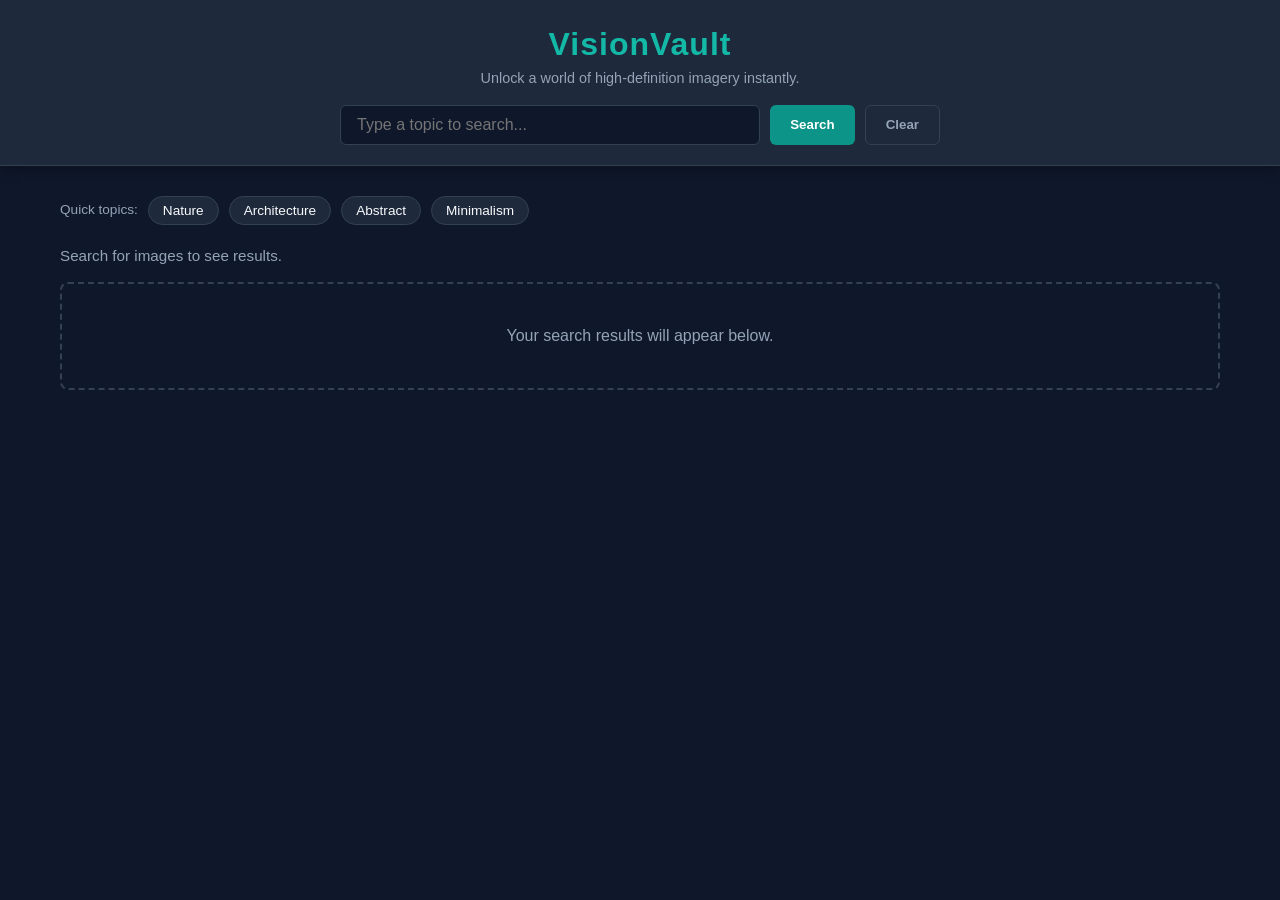
==== Index.html @ 4bfb6d2d "Scaffold project structure, dark teal theme UI, and README" ====
<!DOCTYPE html>
<html lang="en">
<head>
  <meta charset="UTF-8" />
  <meta name="viewport" content="width=device-width, initial-scale=1.0" />
  <title>VisionVault | Discover & Explore Visuals</title>
  <link rel="stylesheet" href="styles.css" />
</head>
<body>
  <!-- Branded Sticky Header -->
  <header class="sticky-header">
    <div class="logo-area">
      <h1>VisionVault</h1>
      <p class="tagline">Unlock a world of high-definition imagery instantly.</p>
    </div>

    <!-- Search Form -->
    <form id="search-form">
      <label for="search-input" class="sr-only">Search images</label>
      <input 
        id="search-input" 
        type="search" 
        placeholder="Type a topic to search..." 
        required 
      />
      <button id="search-btn" type="submit">Search</button>
      <!-- Feature 1: Clear button -->
      <button id="clear-btn" type="reset">Clear</button>
    </form>
  </header>

  <main>
    <!-- Feature 2: Quick-pick category chips -->
    <div class="category-row">
      <span class="chip-label">Quick topics:</span>
      <button type="button" class="chip">Nature</button>
      <button type="button" class="chip">Architecture</button>
      <button type="button" class="chip">Abstract</button>
      <button type="button" class="chip">Minimalism</button>
    </div>

    <!-- Feature 3: Result-count placeholder -->
    <div id="result-count" class="result-count">
      Search for images to see results.
    </div>

    <!-- Empty State Message -->
    <div id="empty-state" class="empty-state">
      <p>Your search results will appear below.</p>
    </div>

    <!-- Responsive Grid Results Container (Empty target for Part 2) -->
    <section id="results" class="results-grid"></section>
  </main>

  <script src="script.js"></script>
</body>
</html>
---- styles.css ----
/* Color Palette & Variables (Dark Teal Theme) */
:root {
  --bg-color: #0f172a;
  --surface-color: #1e293b;
  --primary-color: #0d9488;
  --primary-hover: #14b8a6;
  --text-main: #f8fafc;
  --text-muted: #94a3b8;
  --border-color: #334155;
}

* {
  box-sizing: border-box;
  margin: 0;
  padding: 0;
}

body {
  font-family: 'Segoe UI', Tahoma, Geneva, Verdana, sans-serif;
  background-color: var(--bg-color);
  color: var(--text-main);
  line-height: 1.5;
  padding-bottom: 40px;
}

/* Accessibility utility class */
.sr-only {
  position: absolute;
  width: 1px;
  height: 1px;
  padding: 0;
  margin: -1px;
  overflow: hidden;
  clip: rect(0, 0, 0, 0);
  border: 0;
}

/* Sticky Header */
.sticky-header {
  position: sticky;
  top: 0;
  z-index: 100;
  background-color: var(--surface-color);
  border-bottom: 1px solid var(--border-color);
  padding: 20px 30px;
  display: flex;
  flex-direction: column;
  gap: 15px;
  align-items: center;
  box-shadow: 0 4px 12px rgba(0, 0, 0, 0.3);
}

.logo-area {
  text-align: center;
}

.logo-area h1 {
  font-size: 2rem;
  color: var(--primary-hover);
  letter-spacing: 1px;
}

.tagline {
  font-size: 0.9rem;
  color: var(--text-muted);
}

/* Form Controls */
#search-form {
  display: flex;
  gap: 10px;
  width: 100%;
  max-width: 600px;
}

#search-input {
  flex: 1;
  padding: 10px 16px;
  border-radius: 6px;
  border: 1px solid var(--border-color);
  background-color: var(--bg-color);
  color: var(--text-main);
  font-size: 1rem;
  outline: none;
}

#search-input:focus {
  border-color: var(--primary-color);
}

#search-btn, #clear-btn {
  padding: 10px 20px;
  border-radius: 6px;
  border: none;
  font-weight: 600;
  cursor: pointer;
  transition: background-color 0.2s ease;
}

#search-btn {
  background-color: var(--primary-color);
  color: #fff;
}

#search-btn:hover {
  background-color: var(--primary-hover);
}

#clear-btn {
  background-color: transparent;
  color: var(--text-muted);
  border: 1px solid var(--border-color);
}

#clear-btn:hover {
  background-color: var(--border-color);
  color: var(--text-main);
}

/* Main Layout & Controls */
main {
  max-width: 1200px;
  margin: 30px auto;
  padding: 0 20px;
}

/* Category Chips */
.category-row {
  display: flex;
  align-items: center;
  gap: 10px;
  flex-wrap: wrap;
  margin-bottom: 20px;
}

.chip-label {
  font-size: 0.85rem;
  color: var(--text-muted);
}

.chip {
  background-color: var(--surface-color);
  border: 1px solid var(--border-color);
  color: var(--text-main);
  padding: 6px 14px;
  border-radius: 20px;
  font-size: 0.85rem;
  cursor: pointer;
}

.chip:hover {
  border-color: var(--primary-color);
}

/* Status & Messages */
.result-count {
  font-size: 0.95rem;
  color: var(--text-muted);
  margin-bottom: 15px;
}

.empty-state {
  text-align: center;
  padding: 40px 20px;
  color: var(--text-muted);
  border: 2px dashed var(--border-color);
  border-radius: 8px;
  margin-bottom: 20px;
}

/* Responsive Grid Requirement */
.results-grid {
  display: grid;
  grid-template-columns: repeat(auto-fill, minmax(240px, 1fr));
  gap: 20px;
}
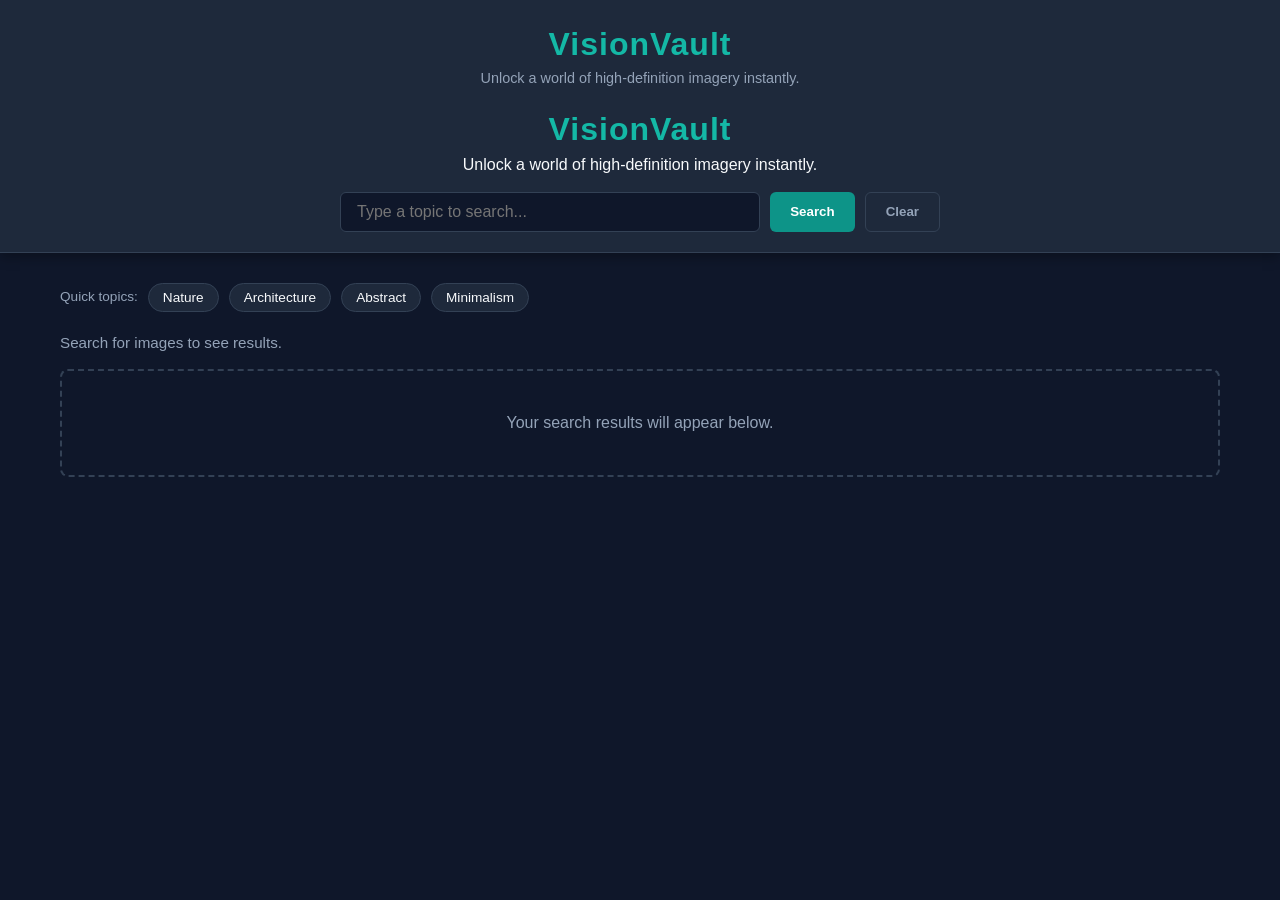
==== commit 8020de38: "Update index.html" ====
--- a/Index.html
+++ b/Index.html
@@ -12,6 +12,10 @@
     <div class="logo-area">
       <h1>VisionVault</h1>
       <p class="tagline">Unlock a world of high-definition imagery instantly.</p>
+    </div>
+    <div class="logo-area">
+      <h1>VisionVault</h1>
+      <p class="tag">Unlock a world of high-definition imagery instantly.</p>
     </div>
 
     <!-- Search Form -->
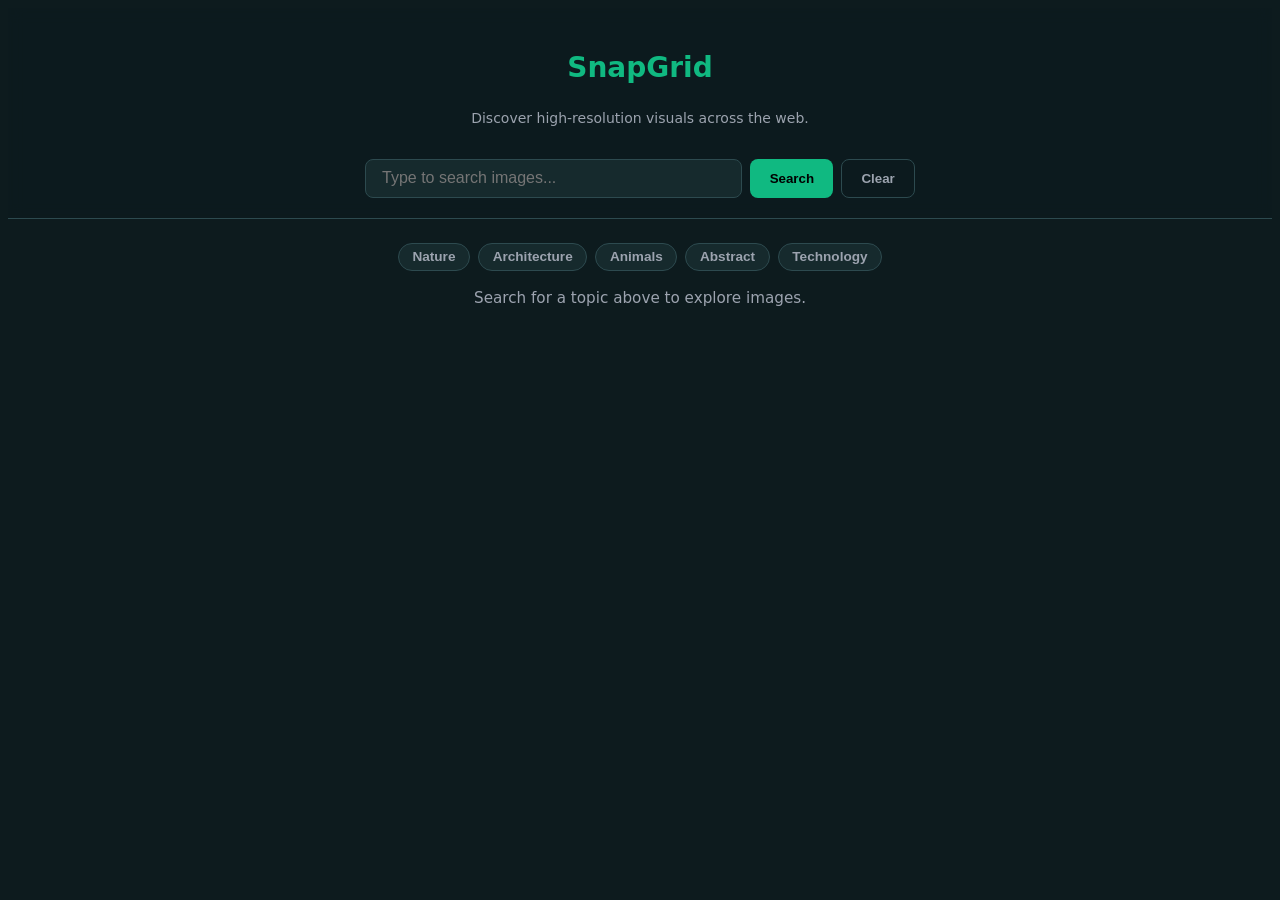
==== commit 00b1bfb0: "Fix plain text UTF-8 encoding for all scaffold files" ====
--- a/Index.html
+++ b/Index.html
@@ -1,61 +1,51 @@
-<!DOCTYPE html>
+﻿<!DOCTYPE html>
 <html lang="en">
 <head>
   <meta charset="UTF-8" />
   <meta name="viewport" content="width=device-width, initial-scale=1.0" />
-  <title>VisionVault | Discover & Explore Visuals</title>
+  <title>SnapGrid | Explore Visuals</title>
   <link rel="stylesheet" href="styles.css" />
 </head>
 <body>
-  <!-- Branded Sticky Header -->
+
+
   <header class="sticky-header">
-    <div class="logo-area">
-      <h1>VisionVault</h1>
-      <p class="tagline">Unlock a world of high-definition imagery instantly.</p>
-    </div>
-    <div class="logo-area">
-      <h1>VisionVault</h1>
-      <p class="tag">Unlock a world of high-definition imagery instantly.</p>
+    <div class="brand">
+      <h1>SnapGrid</h1>
+      <p class="tagline">Discover high-resolution visuals across the web.</p>
     </div>
 
-    <!-- Search Form -->
-    <form id="search-form">
+
+    <form id="search-form" class="search-form">
       <label for="search-input" class="sr-only">Search images</label>
       <input 
         id="search-input" 
         type="search" 
-        placeholder="Type a topic to search..." 
+        placeholder="Type to search images..." 
         required 
       />
       <button id="search-btn" type="submit">Search</button>
-      <!-- Feature 1: Clear button -->
       <button id="clear-btn" type="reset">Clear</button>
     </form>
   </header>
 
-  <main>
-    <!-- Feature 2: Quick-pick category chips -->
-    <div class="category-row">
-      <span class="chip-label">Quick topics:</span>
+
+  <main class="container">
+    <section class="chips-container" aria-label="Quick categories">
       <button type="button" class="chip">Nature</button>
       <button type="button" class="chip">Architecture</button>
+      <button type="button" class="chip">Animals</button>
       <button type="button" class="chip">Abstract</button>
-      <button type="button" class="chip">Minimalism</button>
-    </div>
+      <button type="button" class="chip">Technology</button>
+    </section>
 
-    <!-- Feature 3: Result-count placeholder -->
-    <div id="result-count" class="result-count">
-      Search for images to see results.
-    </div>
 
-    <!-- Empty State Message -->
-    <div id="empty-state" class="empty-state">
-      <p>Your search results will appear below.</p>
-    </div>
+    <p id="status" class="status-msg">Search for a topic above to explore images.</p>
 
-    <!-- Responsive Grid Results Container (Empty target for Part 2) -->
+
     <section id="results" class="results-grid"></section>
   </main>
+
 
   <script src="script.js"></script>
 </body>
--- a/styles.css
+++ b/styles.css
@@ -1,29 +1,76 @@
-/* Color Palette & Variables (Dark Teal Theme) */
-:root {
-  --bg-color: #0f172a;
-  --surface-color: #1e293b;
-  --primary-color: #0d9488;
-  --primary-hover: #14b8a6;
-  --text-main: #f8fafc;
-  --text-muted: #94a3b8;
-  --border-color: #334155;
+﻿:root {
+  --bg-color: #0d1b1e;
+  --card-bg: #162a2d;
+  --header-bg: rgba(13, 27, 30, 0.9);
+  --primary-color: #10b981;
+  --primary-hover: #059669;
+  --text-main: #f3f4f6;
+  --text-muted: #9ca3af;
+  --border-color: #2d4a4f;
+  --radius: 8px;
 }
 
-* {
+
+{
   box-sizing: border-box;
   margin: 0;
   padding: 0;
 }
 
+
 body {
-  font-family: 'Segoe UI', Tahoma, Geneva, Verdana, sans-serif;
+  font-family: system-ui, -apple-system, BlinkMacSystemFont, 'Segoe UI', Roboto, sans-serif;
   background-color: var(--bg-color);
   color: var(--text-main);
   line-height: 1.5;
-  padding-bottom: 40px;
+  padding-bottom: 2rem;
 }
 
-/* Accessibility utility class */
+
+.container {
+  max-width: 1200px;
+  margin: 0 auto;
+  padding: 0 1.5rem;
+}
+
+
+.sticky-header {
+  position: sticky;
+  top: 0;
+  z-index: 100;
+  background-color: var(--header-bg);
+  backdrop-filter: blur(8px);
+  border-bottom: 1px solid var(--border-color);
+  padding: 1.25rem 1.5rem;
+  display: flex;
+  flex-direction: column;
+  gap: 1rem;
+  align-items: center;
+}
+
+
+.brand h1 {
+  font-size: 1.75rem;
+  color: var(--primary-color);
+  text-align: center;
+}
+
+
+.brand .tagline {
+  font-size: 0.875rem;
+  color: var(--text-muted);
+  text-align: center;
+}
+
+
+.search-form {
+  display: flex;
+  gap: 0.5rem;
+  width: 100%;
+  max-width: 550px;
+}
+
+
 .sr-only {
   position: absolute;
   width: 1px;
@@ -35,76 +82,43 @@
   border: 0;
 }
 
-/* Sticky Header */
-.sticky-header {
-  position: sticky;
-  top: 0;
-  z-index: 100;
-  background-color: var(--surface-color);
-  border-bottom: 1px solid var(--border-color);
-  padding: 20px 30px;
-  display: flex;
-  flex-direction: column;
-  gap: 15px;
-  align-items: center;
-  box-shadow: 0 4px 12px rgba(0, 0, 0, 0.3);
-}
-
-.logo-area {
-  text-align: center;
-}
-
-.logo-area h1 {
-  font-size: 2rem;
-  color: var(--primary-hover);
-  letter-spacing: 1px;
-}
-
-.tagline {
-  font-size: 0.9rem;
-  color: var(--text-muted);
-}
-
-/* Form Controls */
-#search-form {
-  display: flex;
-  gap: 10px;
-  width: 100%;
-  max-width: 600px;
-}
 
 #search-input {
   flex: 1;
-  padding: 10px 16px;
-  border-radius: 6px;
+  padding: 0.6rem 1rem;
+  border-radius: var(--radius);
   border: 1px solid var(--border-color);
-  background-color: var(--bg-color);
+  background-color: var(--card-bg);
   color: var(--text-main);
   font-size: 1rem;
   outline: none;
 }
 
+
 #search-input:focus {
   border-color: var(--primary-color);
 }
 
-#search-btn, #clear-btn {
-  padding: 10px 20px;
-  border-radius: 6px;
+
+button {
+  padding: 0.6rem 1.2rem;
+  border-radius: var(--radius);
   border: none;
   font-weight: 600;
   cursor: pointer;
-  transition: background-color 0.2s ease;
 }
+
 
 #search-btn {
   background-color: var(--primary-color);
-  color: #fff;
+  color: #000;
 }
+
 
 #search-btn:hover {
   background-color: var(--primary-hover);
 }
+
 
 #clear-btn {
   background-color: transparent;
@@ -112,65 +126,48 @@
   border: 1px solid var(--border-color);
 }
 
+
 #clear-btn:hover {
-  background-color: var(--border-color);
+  background-color: var(--card-bg);
   color: var(--text-main);
 }
 
-/* Main Layout & Controls */
-main {
-  max-width: 1200px;
-  margin: 30px auto;
-  padding: 0 20px;
+
+.chips-container {
+  display: flex;
+  justify-content: center;
+  gap: 0.5rem;
+  flex-wrap: wrap;
+  margin: 1.5rem 0 1rem;
 }
 
-/* Category Chips */
-.category-row {
-  display: flex;
-  align-items: center;
-  gap: 10px;
-  flex-wrap: wrap;
-  margin-bottom: 20px;
+
+.chip {
+  background-color: var(--card-bg);
+  color: var(--text-muted);
+  border: 1px solid var(--border-color);
+  font-size: 0.85rem;
+  padding: 0.35rem 0.85rem;
+  border-radius: 20px;
 }
 
-.chip-label {
-  font-size: 0.85rem;
-  color: var(--text-muted);
-}
-
-.chip {
-  background-color: var(--surface-color);
-  border: 1px solid var(--border-color);
-  color: var(--text-main);
-  padding: 6px 14px;
-  border-radius: 20px;
-  font-size: 0.85rem;
-  cursor: pointer;
-}
 
 .chip:hover {
   border-color: var(--primary-color);
+  color: var(--primary-color);
 }
 
-/* Status & Messages */
-.result-count {
+
+.status-msg {
+  text-align: center;
+  color: var(--text-muted);
+  margin-bottom: 1.5rem;
   font-size: 0.95rem;
-  color: var(--text-muted);
-  margin-bottom: 15px;
 }
 
-.empty-state {
-  text-align: center;
-  padding: 40px 20px;
-  color: var(--text-muted);
-  border: 2px dashed var(--border-color);
-  border-radius: 8px;
-  margin-bottom: 20px;
-}
 
-/* Responsive Grid Requirement */
 .results-grid {
   display: grid;
-  grid-template-columns: repeat(auto-fill, minmax(240px, 1fr));
-  gap: 20px;
+  grid-template-columns: repeat(auto-fill, minmax(220px, 1fr));
+  gap: 1.5rem;
 }
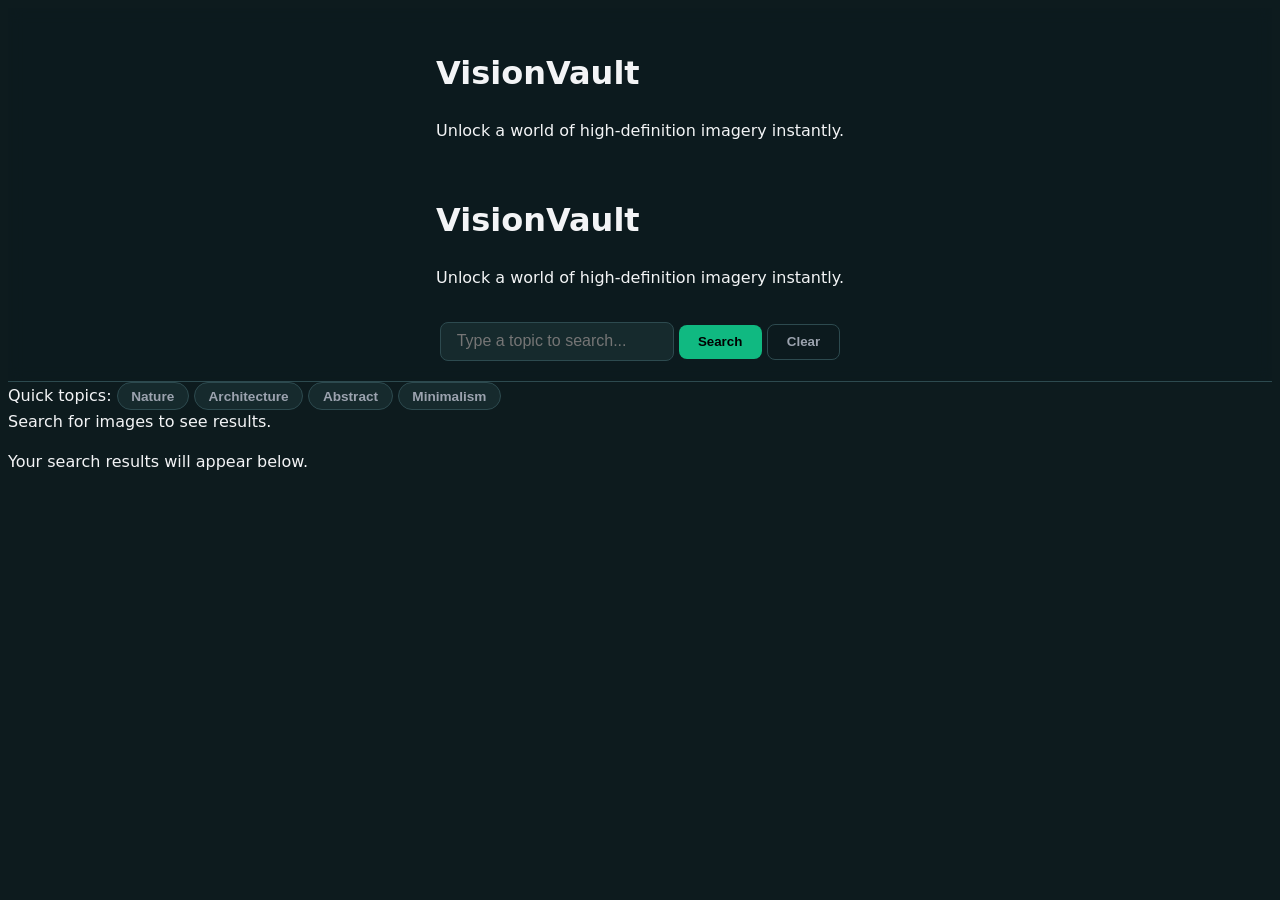
==== commit eb08b02f: "Merge cb43ca6a6180f1e9c26fa72927f52346b50b2045 into eef086ac37bfefefeb29526c6c7bf1c3ddefd85e" ====
--- a/Index.html
+++ b/Index.html
@@ -1,51 +1,61 @@
-﻿<!DOCTYPE html>
+<!DOCTYPE html>
 <html lang="en">
 <head>
   <meta charset="UTF-8" />
   <meta name="viewport" content="width=device-width, initial-scale=1.0" />
-  <title>SnapGrid | Explore Visuals</title>
+  <title>VisionVault | Discover & Explore Visuals</title>
   <link rel="stylesheet" href="styles.css" />
 </head>
 <body>
-
-
+  <!-- Branded Sticky Header -->
   <header class="sticky-header">
-    <div class="brand">
-      <h1>SnapGrid</h1>
-      <p class="tagline">Discover high-resolution visuals across the web.</p>
+    <div class="logo-area">
+      <h1>VisionVault</h1>
+      <p class="tagline">Unlock a world of high-definition imagery instantly.</p>
+    </div>
+    <div class="logo-area">
+      <h1>VisionVault</h1>
+      <p class="tag">Unlock a world of high-definition imagery instantly.</p>
     </div>
 
-
-    <form id="search-form" class="search-form">
+    <!-- Search Form -->
+    <form id="search-form">
       <label for="search-input" class="sr-only">Search images</label>
       <input 
         id="search-input" 
         type="search" 
-        placeholder="Type to search images..." 
+        placeholder="Type a topic to search..." 
         required 
       />
       <button id="search-btn" type="submit">Search</button>
+      <!-- Feature 1: Clear button -->
       <button id="clear-btn" type="reset">Clear</button>
     </form>
   </header>
 
-
-  <main class="container">
-    <section class="chips-container" aria-label="Quick categories">
+  <main>
+    <!-- Feature 2: Quick-pick category chips -->
+    <div class="category-row">
+      <span class="chip-label">Quick topics:</span>
       <button type="button" class="chip">Nature</button>
       <button type="button" class="chip">Architecture</button>
-      <button type="button" class="chip">Animals</button>
       <button type="button" class="chip">Abstract</button>
-      <button type="button" class="chip">Technology</button>
-    </section>
+      <button type="button" class="chip">Minimalism</button>
+    </div>
 
+    <!-- Feature 3: Result-count placeholder -->
+    <div id="result-count" class="result-count">
+      Search for images to see results.
+    </div>
 
-    <p id="status" class="status-msg">Search for a topic above to explore images.</p>
+    <!-- Empty State Message -->
+    <div id="empty-state" class="empty-state">
+      <p>Your search results will appear below.</p>
+    </div>
 
-
+    <!-- Responsive Grid Results Container (Empty target for Part 2) -->
     <section id="results" class="results-grid"></section>
   </main>
-
 
   <script src="script.js"></script>
 </body>
--- a/styles.css
+++ b/styles.css
@@ -10,13 +10,11 @@
   --radius: 8px;
 }
 
-
 {
   box-sizing: border-box;
   margin: 0;
   padding: 0;
 }
-
 
 body {
   font-family: system-ui, -apple-system, BlinkMacSystemFont, 'Segoe UI', Roboto, sans-serif;
@@ -26,13 +24,11 @@
   padding-bottom: 2rem;
 }
 
-
 .container {
   max-width: 1200px;
   margin: 0 auto;
   padding: 0 1.5rem;
 }
-
 
 .sticky-header {
   position: sticky;
@@ -48,13 +44,11 @@
   align-items: center;
 }
 
-
 .brand h1 {
   font-size: 1.75rem;
   color: var(--primary-color);
   text-align: center;
 }
-
 
 .brand .tagline {
   font-size: 0.875rem;
@@ -62,14 +56,12 @@
   text-align: center;
 }
 
-
 .search-form {
   display: flex;
   gap: 0.5rem;
   width: 100%;
   max-width: 550px;
 }
-
 
 .sr-only {
   position: absolute;
@@ -82,7 +74,6 @@
   border: 0;
 }
 
-
 #search-input {
   flex: 1;
   padding: 0.6rem 1rem;
@@ -94,11 +85,9 @@
   outline: none;
 }
 
-
 #search-input:focus {
   border-color: var(--primary-color);
 }
-
 
 button {
   padding: 0.6rem 1.2rem;
@@ -108,17 +97,14 @@
   cursor: pointer;
 }
 
-
 #search-btn {
   background-color: var(--primary-color);
   color: #000;
 }
 
-
 #search-btn:hover {
   background-color: var(--primary-hover);
 }
-
 
 #clear-btn {
   background-color: transparent;
@@ -126,12 +112,10 @@
   border: 1px solid var(--border-color);
 }
 
-
 #clear-btn:hover {
   background-color: var(--card-bg);
   color: var(--text-main);
 }
-
 
 .chips-container {
   display: flex;
@@ -140,7 +124,6 @@
   flex-wrap: wrap;
   margin: 1.5rem 0 1rem;
 }
-
 
 .chip {
   background-color: var(--card-bg);
@@ -151,12 +134,10 @@
   border-radius: 20px;
 }
 
-
 .chip:hover {
   border-color: var(--primary-color);
   color: var(--primary-color);
 }
-
 
 .status-msg {
   text-align: center;
@@ -165,9 +146,8 @@
   font-size: 0.95rem;
 }
 
-
 .results-grid {
   display: grid;
   grid-template-columns: repeat(auto-fill, minmax(220px, 1fr));
   gap: 1.5rem;
-}+}
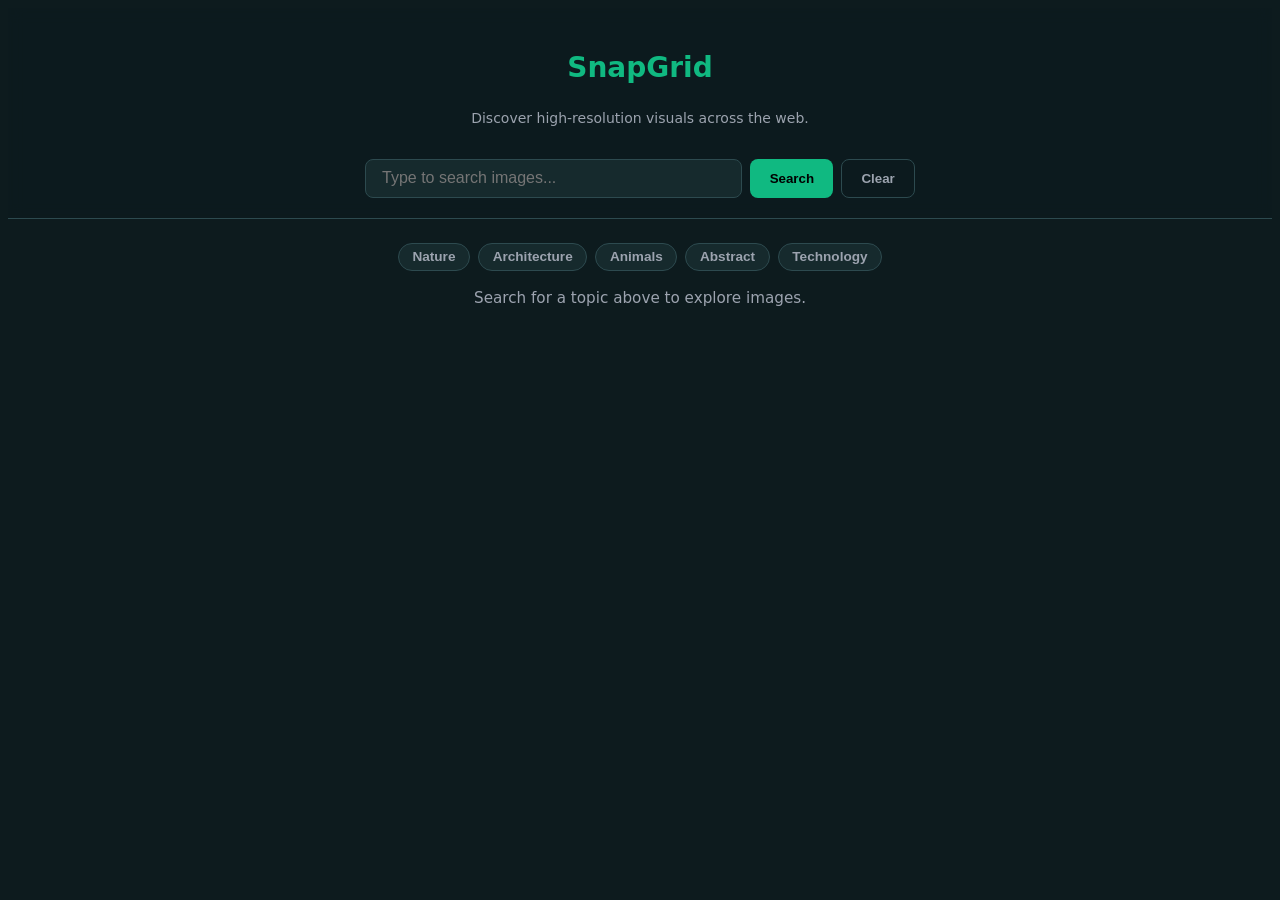
==== commit c8e612c7: "Merge 00b1bfb0b32651ccddff465ecc34ee15a46ed780 into eef086ac37bfefefeb29526c6c7bf1c3ddefd85e" ====
--- a/Index.html
+++ b/Index.html
@@ -1,61 +1,51 @@
-<!DOCTYPE html>
+﻿<!DOCTYPE html>
 <html lang="en">
 <head>
   <meta charset="UTF-8" />
   <meta name="viewport" content="width=device-width, initial-scale=1.0" />
-  <title>VisionVault | Discover & Explore Visuals</title>
+  <title>SnapGrid | Explore Visuals</title>
   <link rel="stylesheet" href="styles.css" />
 </head>
 <body>
-  <!-- Branded Sticky Header -->
+
+
   <header class="sticky-header">
-    <div class="logo-area">
-      <h1>VisionVault</h1>
-      <p class="tagline">Unlock a world of high-definition imagery instantly.</p>
-    </div>
-    <div class="logo-area">
-      <h1>VisionVault</h1>
-      <p class="tag">Unlock a world of high-definition imagery instantly.</p>
+    <div class="brand">
+      <h1>SnapGrid</h1>
+      <p class="tagline">Discover high-resolution visuals across the web.</p>
     </div>
 
-    <!-- Search Form -->
-    <form id="search-form">
+
+    <form id="search-form" class="search-form">
       <label for="search-input" class="sr-only">Search images</label>
       <input 
         id="search-input" 
         type="search" 
-        placeholder="Type a topic to search..." 
+        placeholder="Type to search images..." 
         required 
       />
       <button id="search-btn" type="submit">Search</button>
-      <!-- Feature 1: Clear button -->
       <button id="clear-btn" type="reset">Clear</button>
     </form>
   </header>
 
-  <main>
-    <!-- Feature 2: Quick-pick category chips -->
-    <div class="category-row">
-      <span class="chip-label">Quick topics:</span>
+
+  <main class="container">
+    <section class="chips-container" aria-label="Quick categories">
       <button type="button" class="chip">Nature</button>
       <button type="button" class="chip">Architecture</button>
+      <button type="button" class="chip">Animals</button>
       <button type="button" class="chip">Abstract</button>
-      <button type="button" class="chip">Minimalism</button>
-    </div>
+      <button type="button" class="chip">Technology</button>
+    </section>
 
-    <!-- Feature 3: Result-count placeholder -->
-    <div id="result-count" class="result-count">
-      Search for images to see results.
-    </div>
 
-    <!-- Empty State Message -->
-    <div id="empty-state" class="empty-state">
-      <p>Your search results will appear below.</p>
-    </div>
+    <p id="status" class="status-msg">Search for a topic above to explore images.</p>
 
-    <!-- Responsive Grid Results Container (Empty target for Part 2) -->
+
     <section id="results" class="results-grid"></section>
   </main>
+
 
   <script src="script.js"></script>
 </body>
--- a/styles.css
+++ b/styles.css
@@ -10,11 +10,13 @@
   --radius: 8px;
 }
 
+
 {
   box-sizing: border-box;
   margin: 0;
   padding: 0;
 }
+
 
 body {
   font-family: system-ui, -apple-system, BlinkMacSystemFont, 'Segoe UI', Roboto, sans-serif;
@@ -24,11 +26,13 @@
   padding-bottom: 2rem;
 }
 
+
 .container {
   max-width: 1200px;
   margin: 0 auto;
   padding: 0 1.5rem;
 }
+
 
 .sticky-header {
   position: sticky;
@@ -44,11 +48,13 @@
   align-items: center;
 }
 
+
 .brand h1 {
   font-size: 1.75rem;
   color: var(--primary-color);
   text-align: center;
 }
+
 
 .brand .tagline {
   font-size: 0.875rem;
@@ -56,12 +62,14 @@
   text-align: center;
 }
 
+
 .search-form {
   display: flex;
   gap: 0.5rem;
   width: 100%;
   max-width: 550px;
 }
+
 
 .sr-only {
   position: absolute;
@@ -74,6 +82,7 @@
   border: 0;
 }
 
+
 #search-input {
   flex: 1;
   padding: 0.6rem 1rem;
@@ -85,9 +94,11 @@
   outline: none;
 }
 
+
 #search-input:focus {
   border-color: var(--primary-color);
 }
+
 
 button {
   padding: 0.6rem 1.2rem;
@@ -97,14 +108,17 @@
   cursor: pointer;
 }
 
+
 #search-btn {
   background-color: var(--primary-color);
   color: #000;
 }
 
+
 #search-btn:hover {
   background-color: var(--primary-hover);
 }
+
 
 #clear-btn {
   background-color: transparent;
@@ -112,10 +126,12 @@
   border: 1px solid var(--border-color);
 }
 
+
 #clear-btn:hover {
   background-color: var(--card-bg);
   color: var(--text-main);
 }
+
 
 .chips-container {
   display: flex;
@@ -124,6 +140,7 @@
   flex-wrap: wrap;
   margin: 1.5rem 0 1rem;
 }
+
 
 .chip {
   background-color: var(--card-bg);
@@ -134,10 +151,12 @@
   border-radius: 20px;
 }
 
+
 .chip:hover {
   border-color: var(--primary-color);
   color: var(--primary-color);
 }
+
 
 .status-msg {
   text-align: center;
@@ -146,8 +165,9 @@
   font-size: 0.95rem;
 }
 
+
 .results-grid {
   display: grid;
   grid-template-columns: repeat(auto-fill, minmax(220px, 1fr));
   gap: 1.5rem;
-}
+}
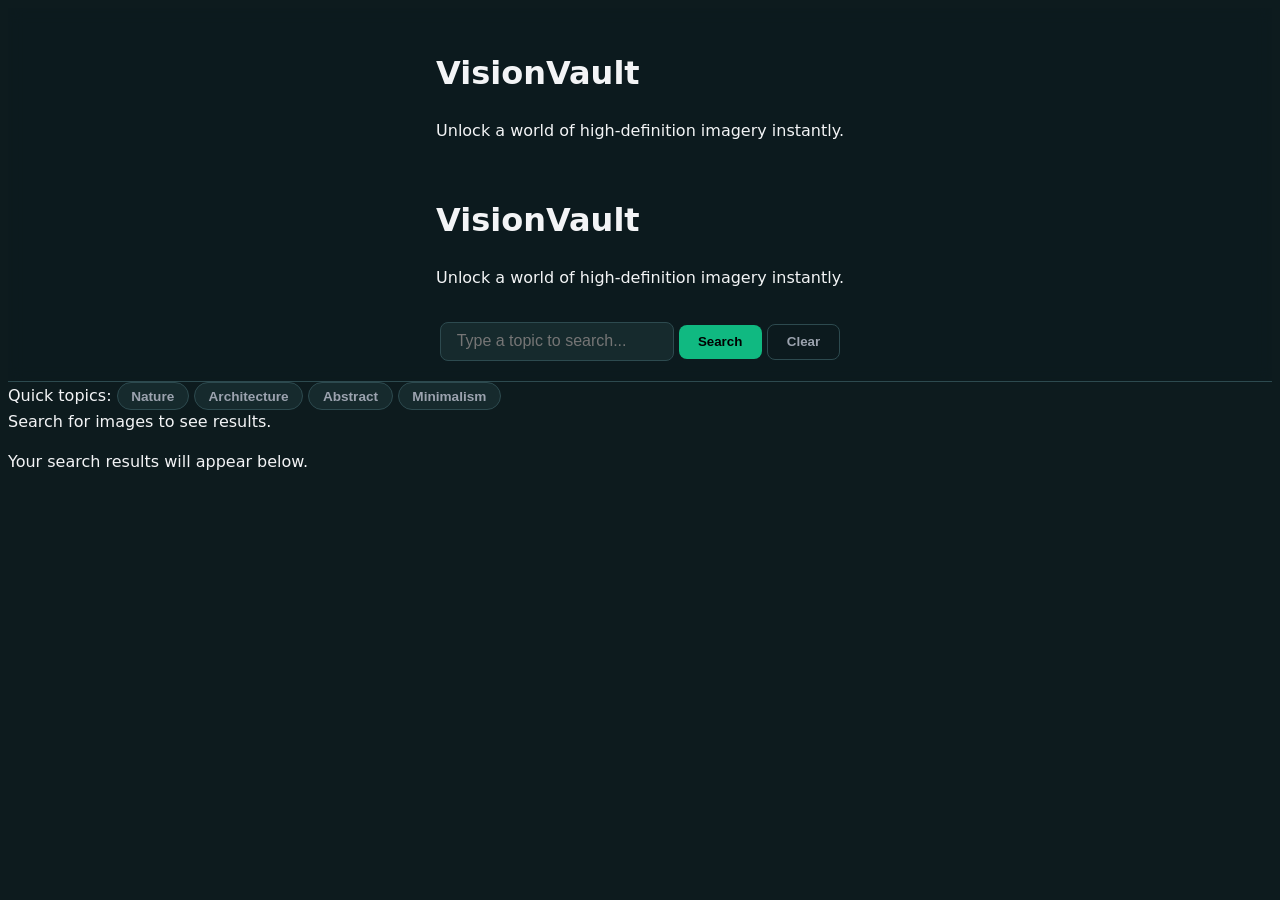
==== commit 9a3f1e08: "Merge branch 'part-1-scaffold-ui' into feature/profile-card" ====
--- a/Index.html
+++ b/Index.html
@@ -1,51 +1,61 @@
-﻿<!DOCTYPE html>
+<!DOCTYPE html>
 <html lang="en">
 <head>
   <meta charset="UTF-8" />
   <meta name="viewport" content="width=device-width, initial-scale=1.0" />
-  <title>SnapGrid | Explore Visuals</title>
+  <title>VisionVault | Discover & Explore Visuals</title>
   <link rel="stylesheet" href="styles.css" />
 </head>
 <body>
-
-
+  <!-- Branded Sticky Header -->
   <header class="sticky-header">
-    <div class="brand">
-      <h1>SnapGrid</h1>
-      <p class="tagline">Discover high-resolution visuals across the web.</p>
+    <div class="logo-area">
+      <h1>VisionVault</h1>
+      <p class="tagline">Unlock a world of high-definition imagery instantly.</p>
+    </div>
+    <div class="logo-area">
+      <h1>VisionVault</h1>
+      <p class="tag">Unlock a world of high-definition imagery instantly.</p>
     </div>
 
-
-    <form id="search-form" class="search-form">
+    <!-- Search Form -->
+    <form id="search-form">
       <label for="search-input" class="sr-only">Search images</label>
       <input 
         id="search-input" 
         type="search" 
-        placeholder="Type to search images..." 
+        placeholder="Type a topic to search..." 
         required 
       />
       <button id="search-btn" type="submit">Search</button>
+      <!-- Feature 1: Clear button -->
       <button id="clear-btn" type="reset">Clear</button>
     </form>
   </header>
 
-
-  <main class="container">
-    <section class="chips-container" aria-label="Quick categories">
+  <main>
+    <!-- Feature 2: Quick-pick category chips -->
+    <div class="category-row">
+      <span class="chip-label">Quick topics:</span>
       <button type="button" class="chip">Nature</button>
       <button type="button" class="chip">Architecture</button>
-      <button type="button" class="chip">Animals</button>
       <button type="button" class="chip">Abstract</button>
-      <button type="button" class="chip">Technology</button>
-    </section>
+      <button type="button" class="chip">Minimalism</button>
+    </div>
 
+    <!-- Feature 3: Result-count placeholder -->
+    <div id="result-count" class="result-count">
+      Search for images to see results.
+    </div>
 
-    <p id="status" class="status-msg">Search for a topic above to explore images.</p>
+    <!-- Empty State Message -->
+    <div id="empty-state" class="empty-state">
+      <p>Your search results will appear below.</p>
+    </div>
 
-
+    <!-- Responsive Grid Results Container (Empty target for Part 2) -->
     <section id="results" class="results-grid"></section>
   </main>
-
 
   <script src="script.js"></script>
 </body>
--- a/styles.css
+++ b/styles.css
@@ -10,13 +10,11 @@
   --radius: 8px;
 }
 
-
 {
   box-sizing: border-box;
   margin: 0;
   padding: 0;
 }
-
 
 body {
   font-family: system-ui, -apple-system, BlinkMacSystemFont, 'Segoe UI', Roboto, sans-serif;
@@ -26,13 +24,11 @@
   padding-bottom: 2rem;
 }
 
-
 .container {
   max-width: 1200px;
   margin: 0 auto;
   padding: 0 1.5rem;
 }
-
 
 .sticky-header {
   position: sticky;
@@ -48,13 +44,11 @@
   align-items: center;
 }
 
-
 .brand h1 {
   font-size: 1.75rem;
   color: var(--primary-color);
   text-align: center;
 }
-
 
 .brand .tagline {
   font-size: 0.875rem;
@@ -62,14 +56,12 @@
   text-align: center;
 }
 
-
 .search-form {
   display: flex;
   gap: 0.5rem;
   width: 100%;
   max-width: 550px;
 }
-
 
 .sr-only {
   position: absolute;
@@ -82,7 +74,6 @@
   border: 0;
 }
 
-
 #search-input {
   flex: 1;
   padding: 0.6rem 1rem;
@@ -94,11 +85,9 @@
   outline: none;
 }
 
-
 #search-input:focus {
   border-color: var(--primary-color);
 }
-
 
 button {
   padding: 0.6rem 1.2rem;
@@ -108,17 +97,14 @@
   cursor: pointer;
 }
 
-
 #search-btn {
   background-color: var(--primary-color);
   color: #000;
 }
 
-
 #search-btn:hover {
   background-color: var(--primary-hover);
 }
-
 
 #clear-btn {
   background-color: transparent;
@@ -126,12 +112,10 @@
   border: 1px solid var(--border-color);
 }
 
-
 #clear-btn:hover {
   background-color: var(--card-bg);
   color: var(--text-main);
 }
-
 
 .chips-container {
   display: flex;
@@ -140,7 +124,6 @@
   flex-wrap: wrap;
   margin: 1.5rem 0 1rem;
 }
-
 
 .chip {
   background-color: var(--card-bg);
@@ -151,12 +134,10 @@
   border-radius: 20px;
 }
 
-
 .chip:hover {
   border-color: var(--primary-color);
   color: var(--primary-color);
 }
-
 
 .status-msg {
   text-align: center;
@@ -165,9 +146,8 @@
   font-size: 0.95rem;
 }
 
-
 .results-grid {
   display: grid;
   grid-template-columns: repeat(auto-fill, minmax(220px, 1fr));
   gap: 1.5rem;
-}+}
